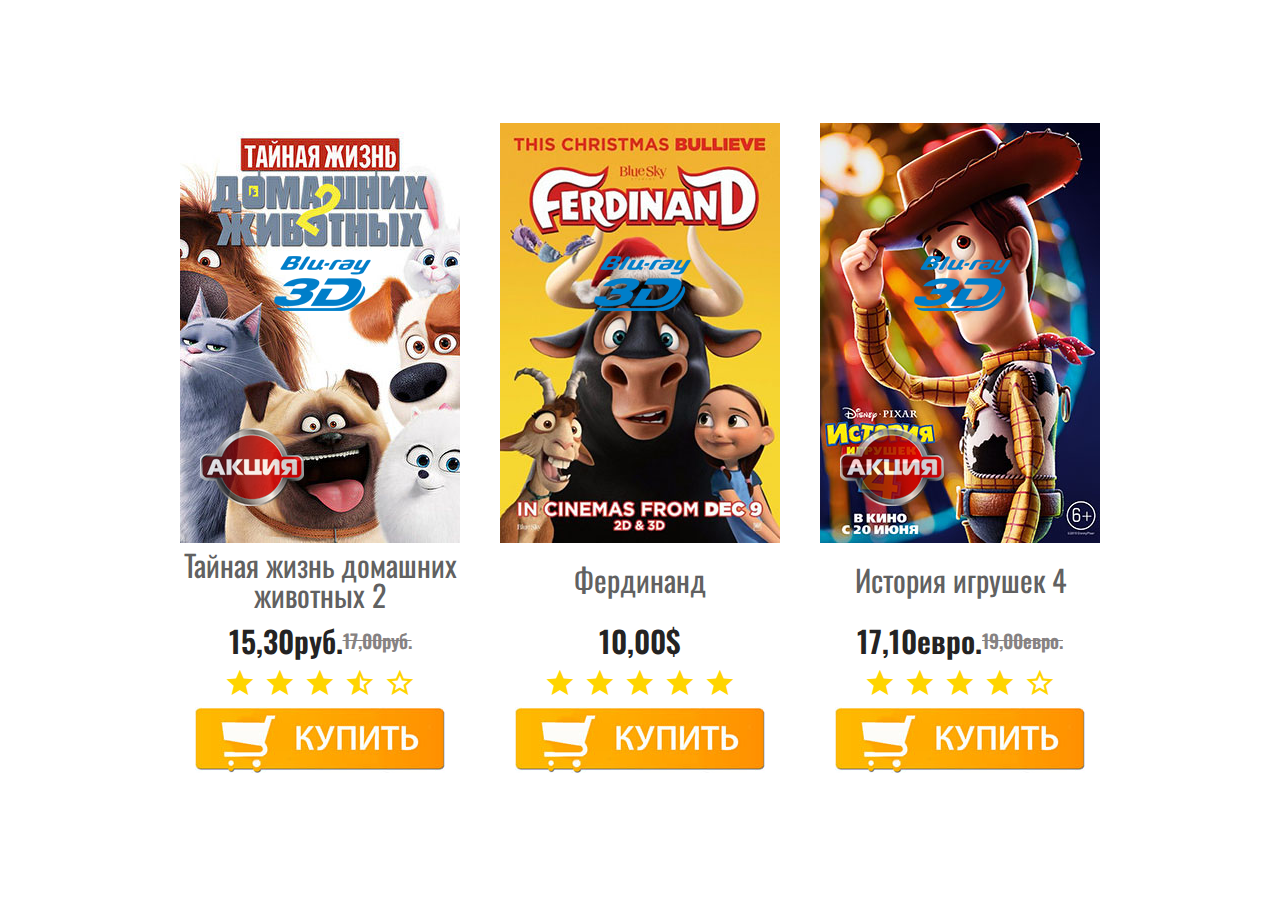
==== card/index.html @ 95a27ab6 "Add files via upload" ====
<!DOCTYPE html>
<html lang="en">

<head>
    <meta charset="UTF-8">
    <meta http-equiv="X-UA-Compatible" content="IE=edge">
    <meta name="viewport" content="width=device-width, initial-scale=1.0">
    <title>Document</title>
    <link href="https://fonts.googleapis.com/icon?family=Material+Icons" rel="stylesheet">
    <link rel="stylesheet" href="style.css">
</head>

<body>

    <div id="cards"></div>

    <script>

        let s = "";

        let card = [
            {
                t1: "Тайная жизнь домашних животных 2",
                cost: 17.00,
                value: "руб.",
                stock: true,
                rating: 3.5,
                img: "pets.jpg",
                mediaType: "type.png",
                button: "order.jpg"
            },
            {
                t1: "Фердинанд",
                cost: 10.00,
                value: "$",
                stock: false,
                rating: 5,
                img: "ferd.jpg",
                mediaType: "type.png",
                button: "order.jpg"
            },
            {
                t1: "История игрушек 4",
                cost: 19.00,
                value: "евро.",
                stock: true,
                rating: 4,
                img: "toy4.jpg",
                mediaType: "type.png",
                button: "order.jpg"
            }
        ]

        for (i = 0; i < card.length; i++) {
            s += `<div class="card">
            <div class="pic"><img src="images/${card[i].img}">${vis()}<img src="images/${card[i].mediaType}"></div>
            <div class="title1"><div>${card[i].t1}</div></div>
            <div class="title2">${discount(card[i].cost)}</div>
            <div class="title3"><span class="material-icons">${score(card[i].rating)}</span></div>
            <div class="title4"><img src="images/${card[i].button}"></div>  </div>`;
        }

        cards.innerHTML = s;

        function score(r) {
            switch (r) {
                case 1:
                    r = 'star  star_border star_border star_border star_border';
                    break;
                case 1.5:
                    r = 'star  star_half star_border star_border star_border';
                    break;
                case 2:
                    r = 'star star star_border star_border star_border';
                    break;
                case 2.5:
                    r = 'star star star_half star_border star_border';
                    break;
                case 3:
                    r = 'star star star star_border star_border';
                    break;
                case 3.5:
                    r = 'star star star star_half star_border';
                    break;
                case 4:
                    r = 'star star star star star_border';
                    break;
                case 4.5:
                    r = 'star star star star star_half';
                    break;
                case 5:
                    r = 'star star star star star';
                    break;
            }
            return r;
        }

        function discount(p) {
            let d = p * 0.9;
            d = d.toFixed(2).toString().replace('.', ',');
            p = p.toFixed(2).toString().replace('.', ',');
            let s = '';
            let v = card[i].value;
            if (card[i].stock == true) {
                s = `<div>${d}${v}</div><div>${p}${v}</div>`
            } else
                s = `<div>${p}${v}</div>`;
            return s;
        }

        function vis() {
            let v = '';
            if (card[i].stock == true) {
                v = `<img src="images/sales.png" style="visibility: visible;">`
            } else v = `<img src="images/sales.png">`;
            return v;
        }

    </script>

</body>

</html>
---- card/style.css ----
@import url('https://fonts.googleapis.com/css2?family=Oswald:wght@300;600&display=swap');

body {
    font-family: 'Oswald', sans-serif;
}

#cards {
    width          : 1000px;
    height         : 800px;
    margin         : 50px auto;
    display        : flex;
    justify-content: center;
    align-items    : center;
}

.card {
    margin         : 10px;
    cursor         : pointer;
    transition     : .2s linear;
    width          : 300px;
    height         : 675px;
    display        : flex;
    justify-content: center;
    flex-wrap      : wrap;
    align-content  : flex-start;
}

.card:hover {
    box-shadow: 5px 2px 10px 2px black;
}

.pic {
    width     : 280px;
    height    : 420px;
    margin-top: 10px;
}

.pic img:nth-child(2) {
    position  : relative;
    top       : -120px;
    left      : 20px;
    visibility: hidden;
}

.pic img:nth-child(3) {
    position: relative;
    top     : -315px;
    left    : -10px;
}

.title1 {
    width      : 280px;
    height     : 75px;
    color      : #616161;
    font-size  : 30px;
    line-height: 1;

    display        : flex;
    flex-wrap      : wrap;
    text-align     : center;
    align-content  : center;
    justify-content: center;
}

.title2 {
    width          : 240px;
    height         : 45px;
    display        : flex;
    justify-content: center;
}

.title2 div {
    display    : flex;
    align-items: center;
}

.title2>div:nth-child(1) {
    font-size  : 30px;
    color      : #242323;
    font-weight: 600;
}

.title2>div:nth-child(2) {
    font-size      : 19px;
    color          : #868282;
    font-weight    : 600;
    text-decoration: line-through;
}

.title3 {
    width          : 280px;
    height         : 40px;
    display        : flex;
    justify-content: center;
    align-items    : center;
}

.material-icons {
    color : #ffd400;
    width : 280px;
    height: 75px;

    display        : flex;
    justify-content: center;
    align-items    : center;
    font-size      : 32px;


}

.title4 {
    width          : 280px;
    height         : 75px;
    display        : flex;
    justify-content: center;
    align-items    : center;
    transition     : .2s linear;
}

.title4:hover {
    filter: hue-rotate(-60deg);
}
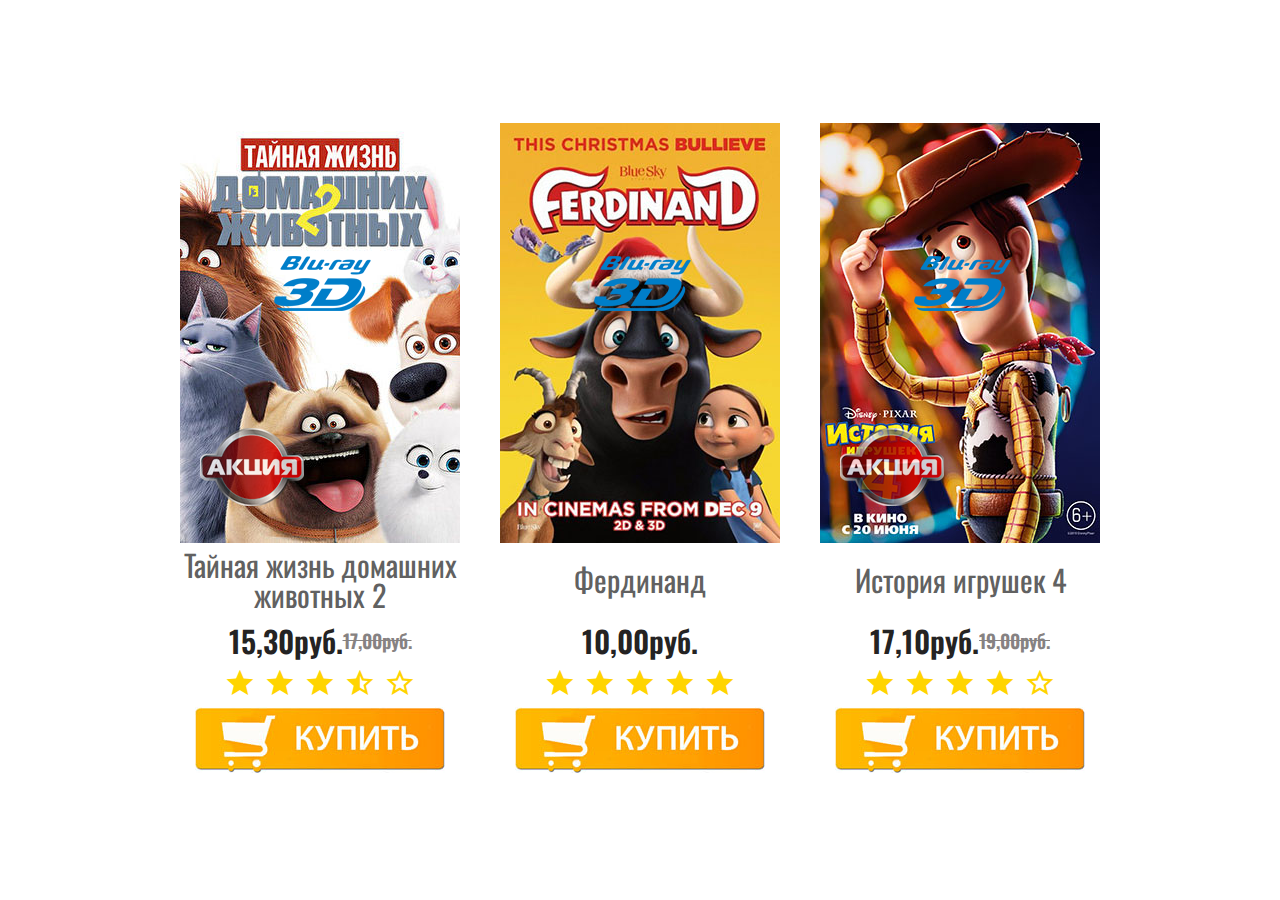
==== commit 20eeba62: "Add files via upload" ====
--- a/card/index.html
+++ b/card/index.html
@@ -32,7 +32,7 @@
             {
                 t1: "Фердинанд",
                 cost: 10.00,
-                value: "$",
+                value: "руб.",
                 stock: false,
                 rating: 5,
                 img: "ferd.jpg",
@@ -42,7 +42,7 @@
             {
                 t1: "История игрушек 4",
                 cost: 19.00,
-                value: "евро.",
+                value: "руб.",
                 stock: true,
                 rating: 4,
                 img: "toy4.jpg",
